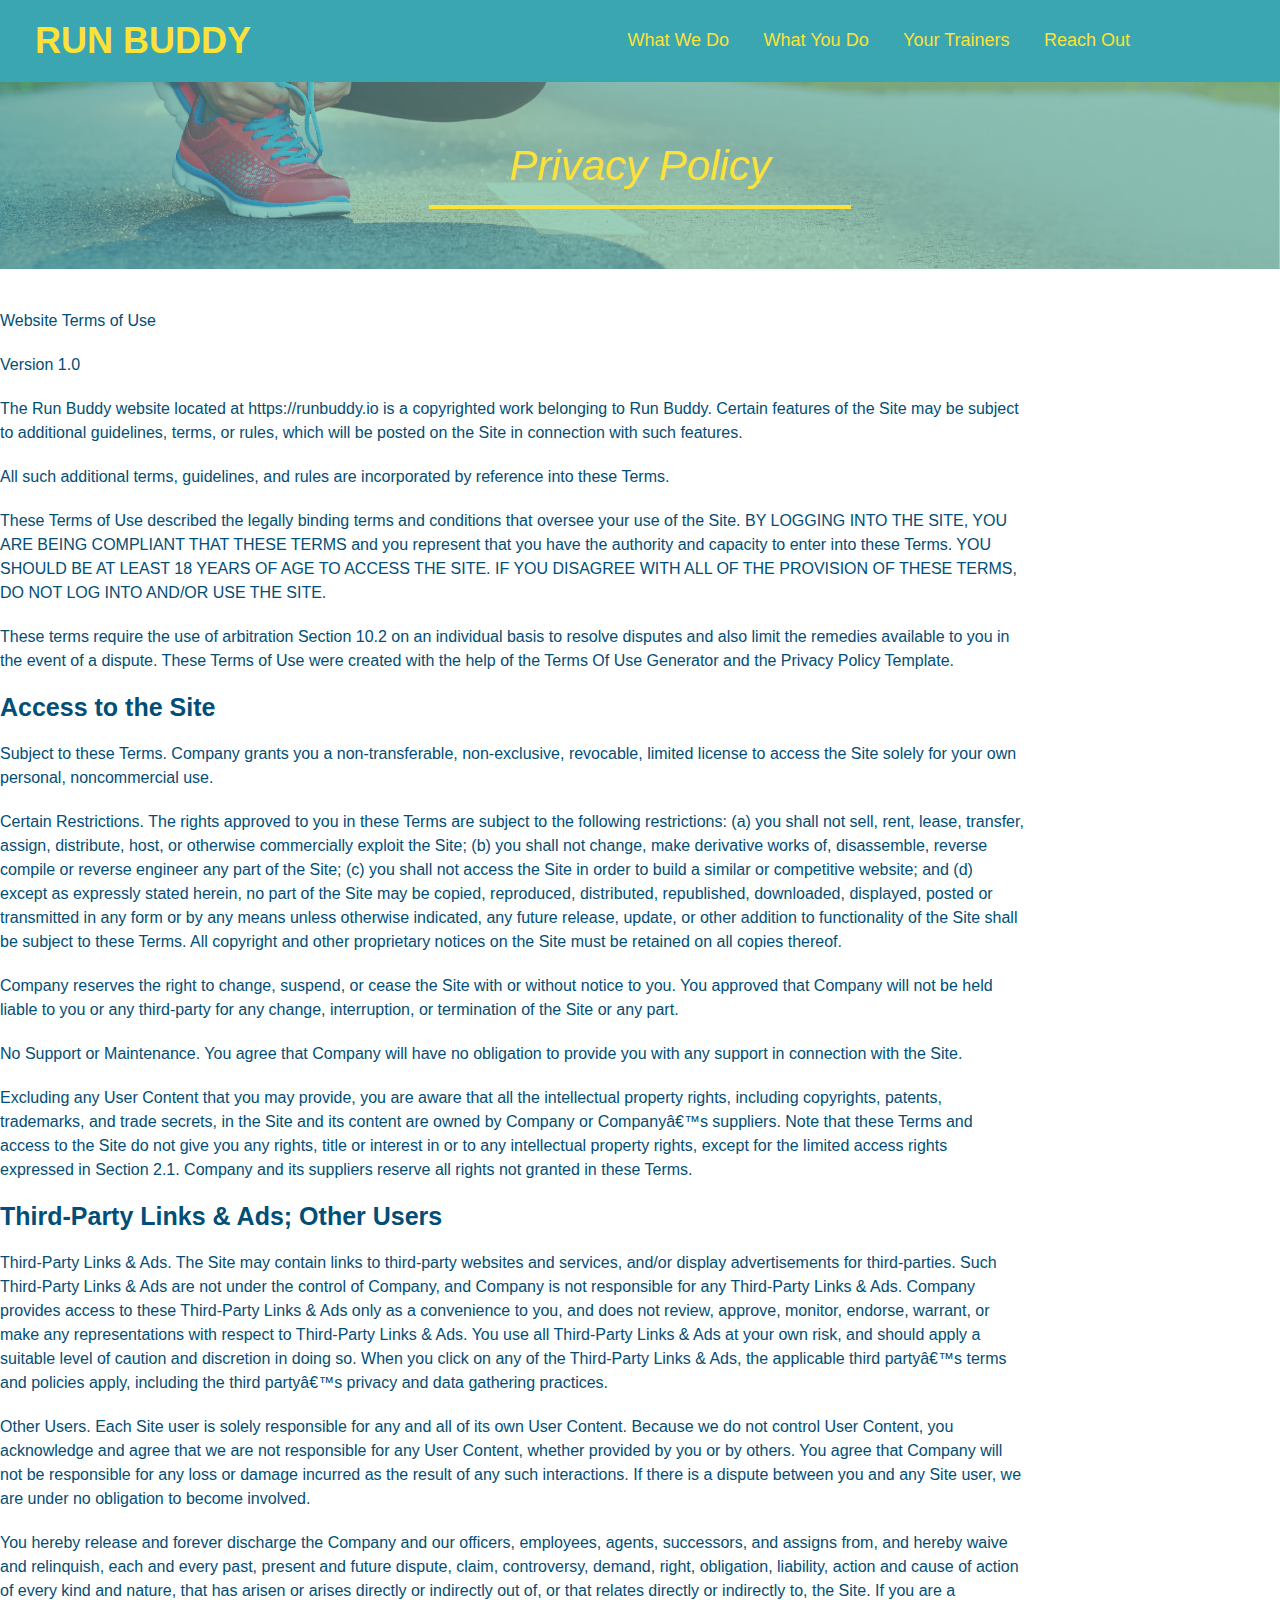
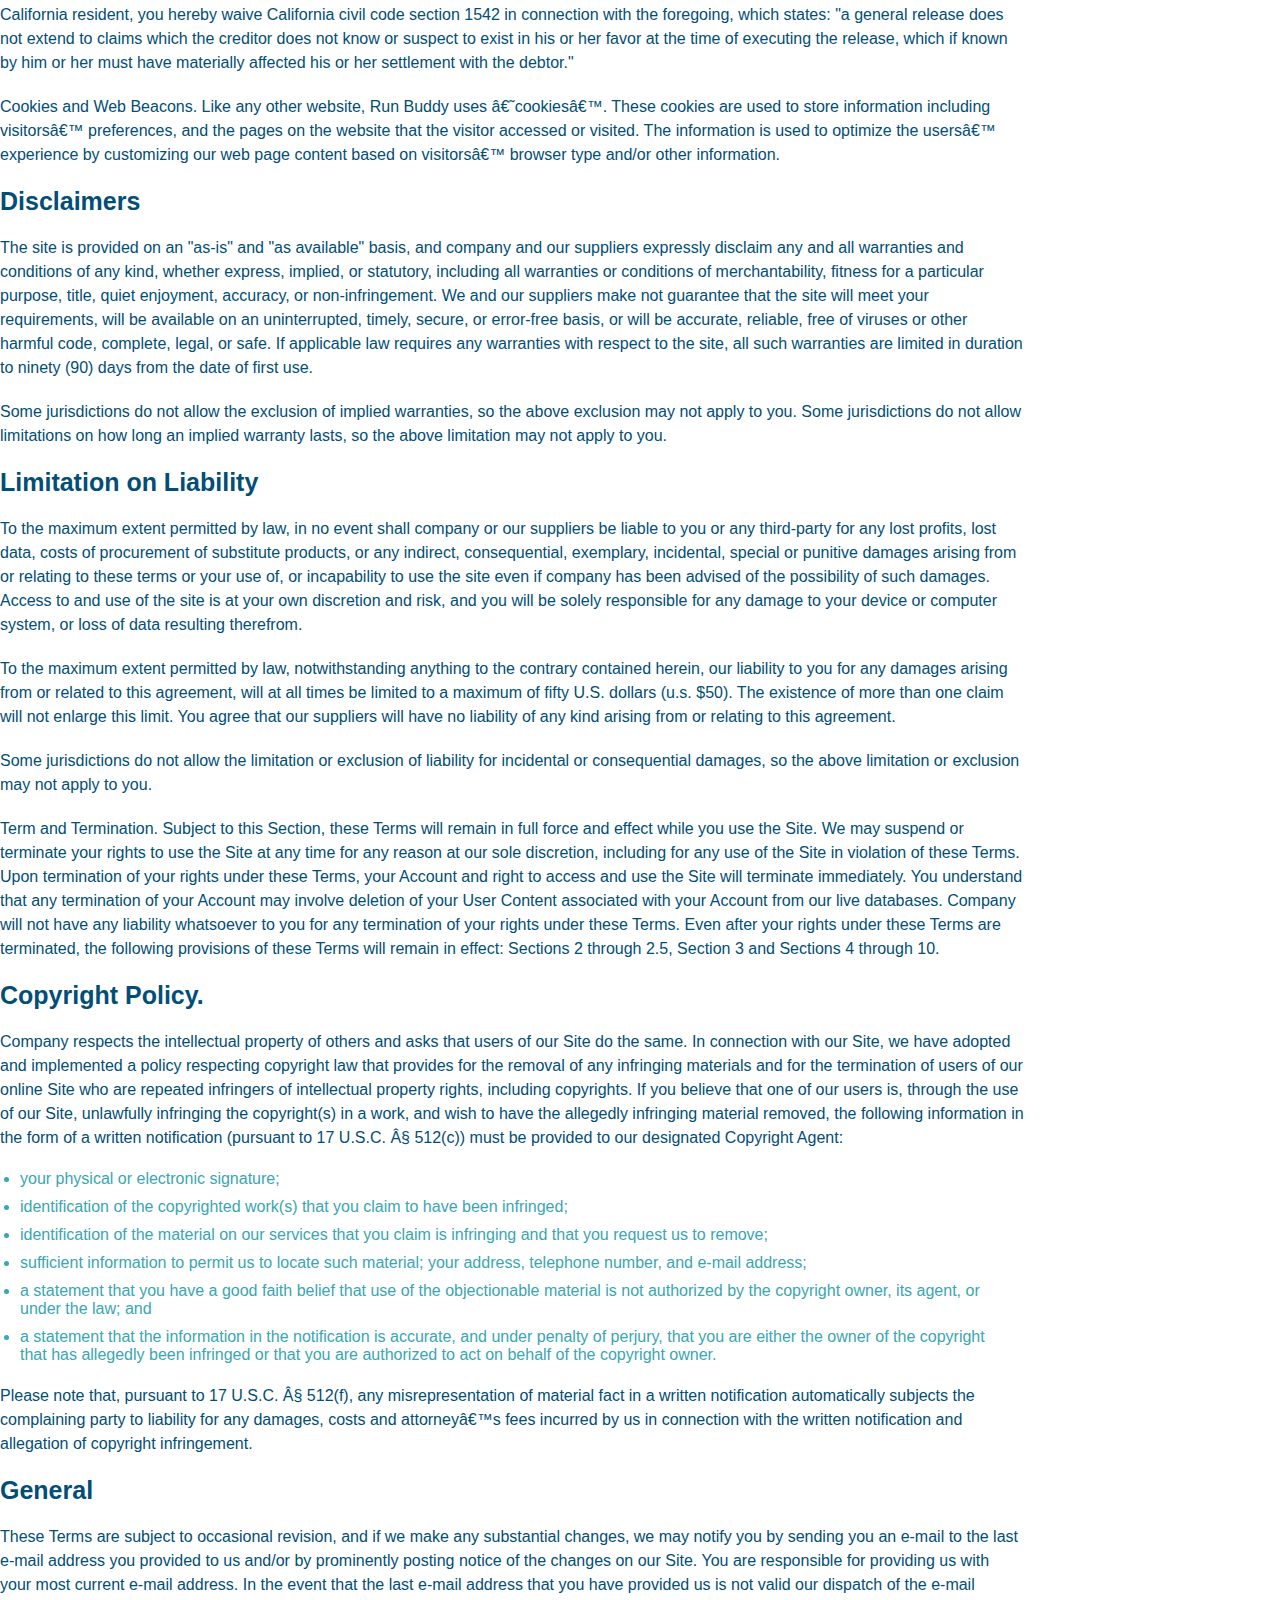
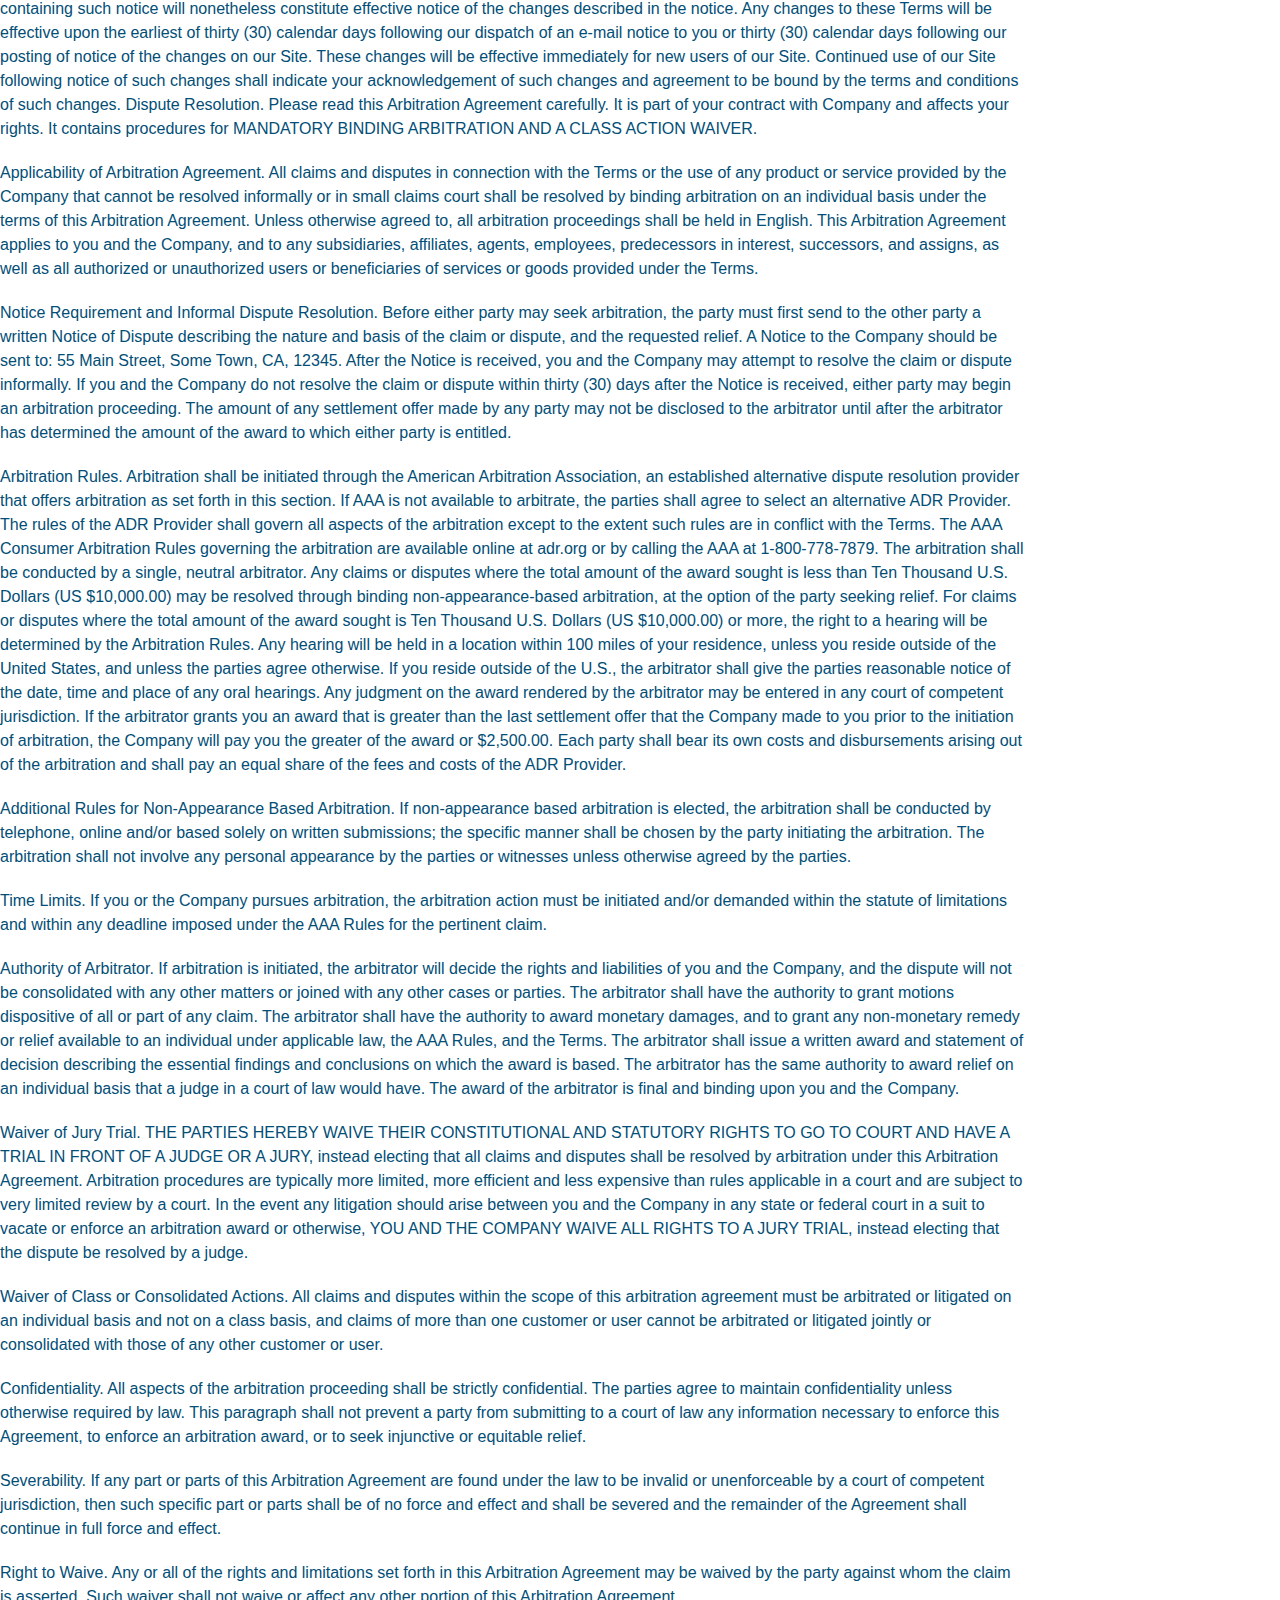
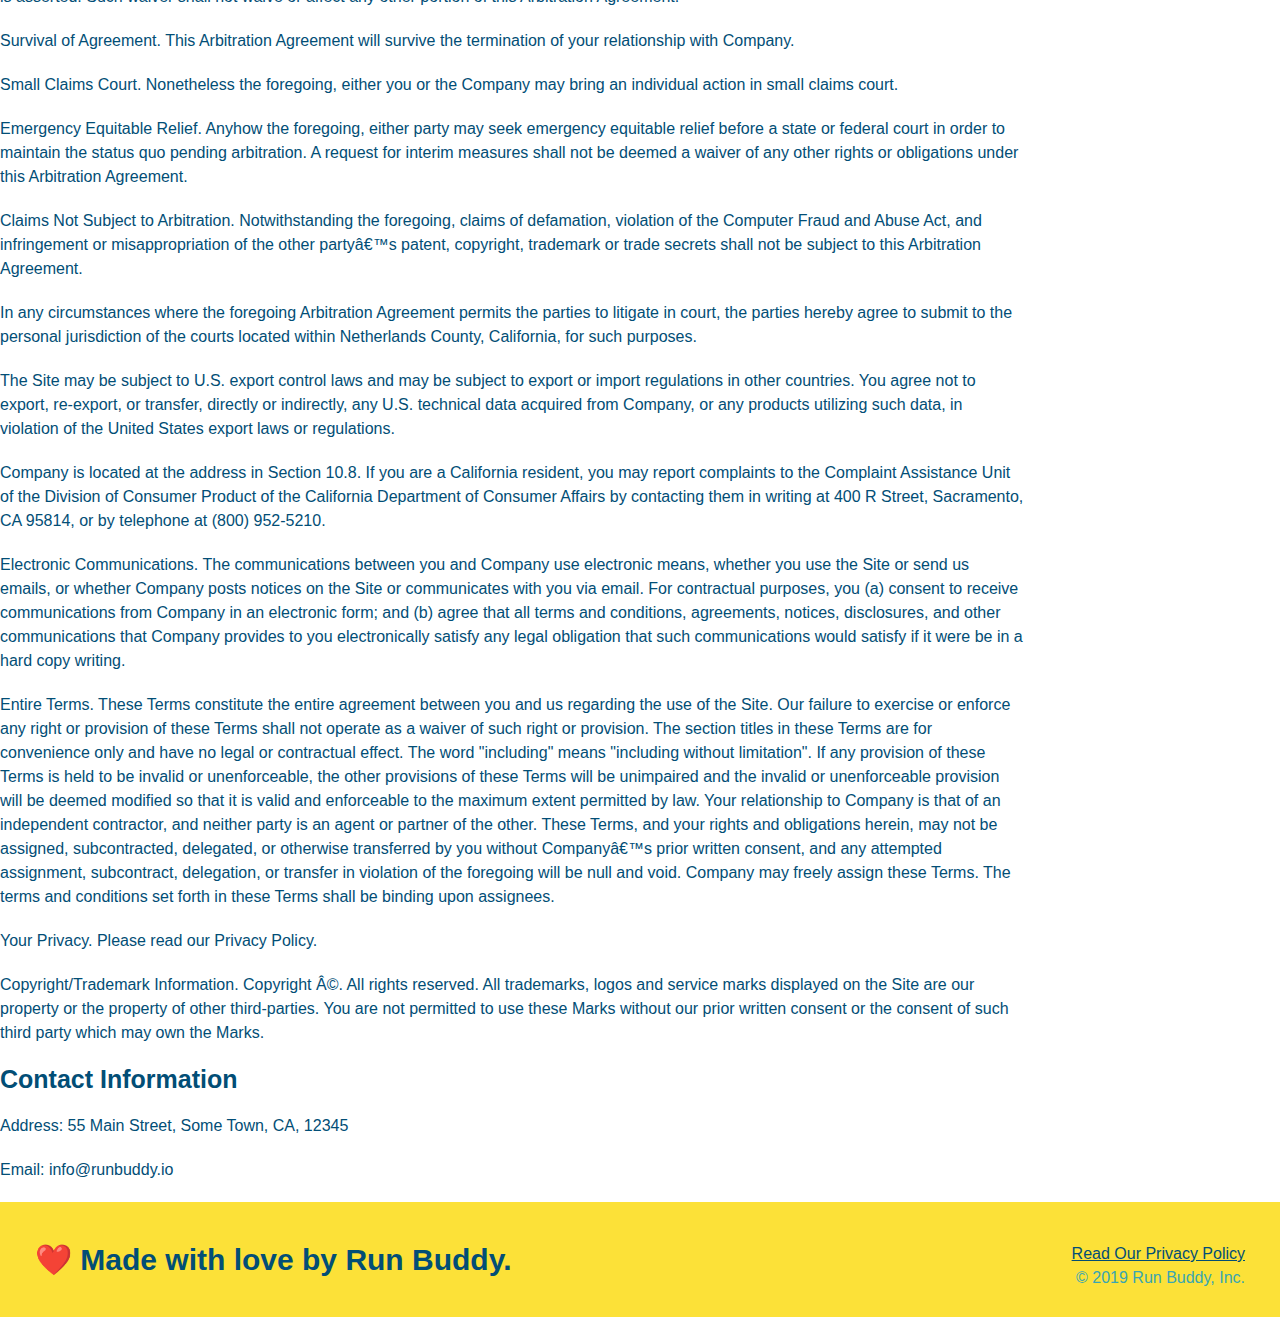
==== privacy-policy.html @ eb7be907 "privacy policy" ====
<!DOCTYPE html>
<html lang="en">
  <head>
    <meta charset="UTF-8" />
    <title>Privacy Policy - Run Buddy</title>
    <link rel="stylesheet" href="./assets/css/style.css" />
    <link rel="stylesheet" href="./assets/css/secondary-styles.css" />
  </head>
  <body>
  </body>
</html>

<header>
    <h1>
      <a href="/">RUN BUDDY</a>
    </h1>
  <nav>
    <!--Unordered List element-->
    <ul>
      <!--List item element-->
      <li>
        <!-- Anchor element-->
        <a href="./index.html#what-we-do">What We Do</a>
      </li>
      <li>
        <a href="./index.html#what-you-do">What You Do</a>
      </li>
      <li>
        <a href="./index.html#your-trainers">Your Trainers</a>
      </li>
      <li>
        <a href="./index.html#reach-out">Reach Out</a>
      </li>
    </ul>
  </nav>
</header>
<section class="hero">
    <h2 class="page-title">
        Privacy Policy
    </h2>
</section>
<article class="secondary-content">
    <p>
        Website Terms of Use
      </p>

      <p>
        Version 1.0
      </p>

      <p>
        The Run Buddy website located at https://runbuddy.io is a copyrighted work belonging to Run Buddy. Certain
        features of the Site may be subject to additional guidelines, terms, or rules, which will be posted on the Site
        in connection with such features.
      </p>

      <p>
        All such additional terms, guidelines, and rules are incorporated by reference into these Terms.
      </p>

      <p>
        These Terms of Use described the legally binding terms and conditions that oversee your use of the Site. BY
        LOGGING INTO THE SITE, YOU ARE BEING COMPLIANT THAT THESE TERMS and you represent that you have the authority
        and capacity to enter into these Terms. YOU SHOULD BE AT LEAST 18 YEARS OF AGE TO ACCESS THE SITE. IF YOU
        DISAGREE WITH ALL OF THE PROVISION OF THESE TERMS, DO NOT LOG INTO AND/OR USE THE SITE.
      </p>

      <p>
        These terms require the use of arbitration Section 10.2 on an individual basis to resolve disputes and also
        limit the remedies available to you in the event of a dispute. These Terms of Use were created with the help of
        the Terms Of Use Generator and the Privacy Policy Template.
      </p>

      <h3>
        Access to the Site
      </h3>

      <p>
        Subject to these Terms. Company grants you a non-transferable, non-exclusive, revocable, limited license to
        access the Site solely for your own personal, noncommercial use.
      </p>

      <p>
        Certain Restrictions. The rights approved to you in these Terms are subject to the following restrictions: (a)
        you shall not sell, rent, lease, transfer, assign, distribute, host, or otherwise commercially exploit the Site;
        (b) you shall not change, make derivative works of, disassemble, reverse compile or reverse engineer any part of
        the Site; (c) you shall not access the Site in order to build a similar or competitive website; and (d) except
        as expressly stated herein, no part of the Site may be copied, reproduced, distributed, republished, downloaded,
        displayed, posted or transmitted in any form or by any means unless otherwise indicated, any future release,
        update, or other addition to functionality of the Site shall be subject to these Terms. All copyright and other
        proprietary notices on the Site must be retained on all copies thereof.
      </p>

      <p>
        Company reserves the right to change, suspend, or cease the Site with or without notice to you. You approved
        that Company will not be held liable to you or any third-party for any change, interruption, or termination of
        the Site or any part.
      </p>

      <p>
        No Support or Maintenance. You agree that Company will have no obligation to provide you with any support in
        connection with the Site.
      </p>

      <p>
        Excluding any User Content that you may provide, you are aware that all the intellectual property rights,
        including copyrights, patents, trademarks, and trade secrets, in the Site and its content are owned by Company
        or Companyâ€™s suppliers. Note that these Terms and access to the Site do not give you any rights, title or
        interest in or to any intellectual property rights, except for the limited access rights expressed in Section
        2.1. Company and its suppliers reserve all rights not granted in these Terms.
      </p>

      <h3>
        Third-Party Links & Ads; Other Users
      </h3>

      <p>
        Third-Party Links & Ads. The Site may contain links to third-party websites and services, and/or display
        advertisements for third-parties. Such Third-Party Links & Ads are not under the control of Company, and Company
        is not responsible for any Third-Party Links & Ads. Company provides access to these Third-Party Links & Ads
        only as a convenience to you, and does not review, approve, monitor, endorse, warrant, or make any
        representations with respect to Third-Party Links & Ads. You use all Third-Party Links & Ads at your own risk,
        and should apply a suitable level of caution and discretion in doing so. When you click on any of the
        Third-Party Links & Ads, the applicable third partyâ€™s terms and policies apply, including the third partyâ€™s
        privacy and data gathering practices.
      </p>

      <p>
        Other Users. Each Site user is solely responsible for any and all of its own User Content. Because we do not
        control User Content, you acknowledge and agree that we are not responsible for any User Content, whether
        provided by you or by others. You agree that Company will not be responsible for any loss or damage incurred as
        the result of any such interactions. If there is a dispute between you and any Site user, we are under no
        obligation to become involved.
      </p>

      <p>
        You hereby release and forever discharge the Company and our officers, employees, agents, successors, and
        assigns from, and hereby waive and relinquish, each and every past, present and future dispute, claim,
        controversy, demand, right, obligation, liability, action and cause of action of every kind and nature, that has
        arisen or arises directly or indirectly out of, or that relates directly or indirectly to, the Site. If you are
        a California resident, you hereby waive California civil code section 1542 in connection with the foregoing,
        which states: "a general release does not extend to claims which the creditor does not know or suspect to exist
        in his or her favor at the time of executing the release, which if known by him or her must have materially
        affected his or her settlement with the debtor."
      </p>

      <p>
        Cookies and Web Beacons. Like any other website, Run Buddy uses â€˜cookiesâ€™. These cookies are used to store
        information including visitorsâ€™ preferences, and the pages on the website that the visitor accessed or visited.
        The information is used to optimize the usersâ€™ experience by customizing our web page content based on visitorsâ€™
        browser type and/or other information.
      </p>

      <h3>
        Disclaimers
      </h3>

      <p>
        The site is provided on an "as-is" and "as available" basis, and company and our suppliers expressly disclaim
        any and all warranties and conditions of any kind, whether express, implied, or statutory, including all
        warranties or conditions of merchantability, fitness for a particular purpose, title, quiet enjoyment, accuracy,
        or non-infringement. We and our suppliers make not guarantee that the site will meet your requirements, will be
        available on an uninterrupted, timely, secure, or error-free basis, or will be accurate, reliable, free of
        viruses or other harmful code, complete, legal, or safe. If applicable law requires any warranties with respect
        to the site, all such warranties are limited in duration to ninety (90) days from the date of first use.
      </p>

      <p>
        Some jurisdictions do not allow the exclusion of implied warranties, so the above exclusion may not apply to
        you. Some jurisdictions do not allow limitations on how long an implied warranty lasts, so the above limitation
        may not apply to you.
      </p>

      <h3>
        Limitation on Liability
      </h3>

      <p>
        To the maximum extent permitted by law, in no event shall company or our suppliers be liable to you or any
        third-party for any lost profits, lost data, costs of procurement of substitute products, or any indirect,
        consequential, exemplary, incidental, special or punitive damages arising from or relating to these terms or
        your use of, or incapability to use the site even if company has been advised of the possibility of such
        damages. Access to and use of the site is at your own discretion and risk, and you will be solely responsible
        for any damage to your device or computer system, or loss of data resulting therefrom.
      </p>

      <p>
        To the maximum extent permitted by law, notwithstanding anything to the contrary contained herein, our liability
        to you for any damages arising from or related to this agreement, will at all times be limited to a maximum of
        fifty U.S. dollars (u.s. $50). The existence of more than one claim will not enlarge this limit. You agree that
        our suppliers will have no liability of any kind arising from or relating to this agreement.
      </p>

      <p>
        Some jurisdictions do not allow the limitation or exclusion of liability for incidental or consequential
        damages, so the above limitation or exclusion may not apply to you.
      </p>

      <p>
        Term and Termination. Subject to this Section, these Terms will remain in full force and effect while you use
        the Site. We may suspend or terminate your rights to use the Site at any time for any reason at our sole
        discretion, including for any use of the Site in violation of these Terms. Upon termination of your rights under
        these Terms, your Account and right to access and use the Site will terminate immediately. You understand that
        any termination of your Account may involve deletion of your User Content associated with your Account from our
        live databases. Company will not have any liability whatsoever to you for any termination of your rights under
        these Terms. Even after your rights under these Terms are terminated, the following provisions of these Terms
        will remain in effect: Sections 2 through 2.5, Section 3 and Sections 4 through 10.
      </p>

      <h3>
        Copyright Policy.
      </h3>

      <p>
        Company respects the intellectual property of others and asks that users of our Site do the same. In connection
        with our Site, we have adopted and implemented a policy respecting copyright law that provides for the removal
        of any infringing materials and for the termination of users of our online Site who are repeated infringers of
        intellectual property rights, including copyrights. If you believe that one of our users is, through the use of
        our Site, unlawfully infringing the copyright(s) in a work, and wish to have the allegedly infringing material
        removed, the following information in the form of a written notification (pursuant to 17 U.S.C. Â§ 512(c)) must
        be provided to our designated Copyright Agent:
      </p>

      <ul>
        <li>
          your physical or electronic signature;
        </li>
        <li>
          identification of the copyrighted work(s) that you claim to have been infringed;
        </li>
        <li>
          identification of the material on our services that you claim is infringing and that you request us to remove;
        </li>
        <li>
          sufficient information to permit us to locate such material; your address, telephone number, and e-mail
          address;
        </li>
        <li>
          a statement that you have a good faith belief that use of the objectionable material is not authorized by the
          copyright owner, its agent, or under the law; and
        </li>
        <li>
          a statement that the information in the notification is accurate, and under penalty of perjury, that you are
          either the owner of the copyright that has allegedly been infringed or that you are authorized to act on
          behalf of the copyright owner.
        </li>
      </ul>

      <p>
        Please note that, pursuant to 17 U.S.C. Â§ 512(f), any misrepresentation of material fact in a written
        notification automatically subjects the complaining party to liability for any damages, costs and attorneyâ€™s
        fees incurred by us in connection with the written notification and allegation of copyright infringement.
      </p>

      <h3>
        General
      </h3>

      <p>
        These Terms are subject to occasional revision, and if we make any substantial changes, we may notify you by
        sending you an e-mail to the last e-mail address you provided to us and/or by prominently posting notice of the
        changes on our Site. You are responsible for providing us with your most current e-mail address. In the event
        that the last e-mail address that you have provided us is not valid our dispatch of the e-mail containing such
        notice will nonetheless constitute effective notice of the changes described in the notice. Any changes to these
        Terms will be effective upon the earliest of thirty (30) calendar days following our dispatch of an e-mail
        notice to you or thirty (30) calendar days following our posting of notice of the changes on our Site. These
        changes will be effective immediately for new users of our Site. Continued use of our Site following notice of
        such changes shall indicate your acknowledgement of such changes and agreement to be bound by the terms and
        conditions of such changes. Dispute Resolution. Please read this Arbitration Agreement carefully. It is part of
        your contract with Company and affects your rights. It contains procedures for MANDATORY BINDING ARBITRATION AND
        A CLASS ACTION WAIVER.
      </p>

      <p>
        Applicability of Arbitration Agreement. All claims and disputes in connection with the Terms or the use of any
        product or service provided by the Company that cannot be resolved informally or in small claims court shall be
        resolved by binding arbitration on an individual basis under the terms of this Arbitration Agreement. Unless
        otherwise agreed to, all arbitration proceedings shall be held in English. This Arbitration Agreement applies to
        you and the Company, and to any subsidiaries, affiliates, agents, employees, predecessors in interest,
        successors, and assigns, as well as all authorized or unauthorized users or beneficiaries of services or goods
        provided under the Terms.
      </p>

      <p>
        Notice Requirement and Informal Dispute Resolution. Before either party may seek arbitration, the party must
        first send to the other party a written Notice of Dispute describing the nature and basis of the claim or
        dispute, and the requested relief. A Notice to the Company should be sent to: 55 Main Street, Some Town, CA,
        12345. After the Notice is received, you and the Company may attempt to resolve the claim or dispute informally.
        If you and the Company do not resolve the claim or dispute within thirty (30) days after the Notice is received,
        either party may begin an arbitration proceeding. The amount of any settlement offer made by any party may not
        be disclosed to the arbitrator until after the arbitrator has determined the amount of the award to which either
        party is entitled.
      </p>

      <p>
        Arbitration Rules. Arbitration shall be initiated through the American Arbitration Association, an established
        alternative dispute resolution provider that offers arbitration as set forth in this section. If AAA is not
        available to arbitrate, the parties shall agree to select an alternative ADR Provider. The rules of the ADR
        Provider shall govern all aspects of the arbitration except to the extent such rules are in conflict with the
        Terms. The AAA Consumer Arbitration Rules governing the arbitration are available online at adr.org or by
        calling the AAA at 1-800-778-7879. The arbitration shall be conducted by a single, neutral arbitrator. Any
        claims or disputes where the total amount of the award sought is less than Ten Thousand U.S. Dollars (US
        $10,000.00) may be resolved through binding non-appearance-based arbitration, at the option of the party seeking
        relief. For claims or disputes where the total amount of the award sought is Ten Thousand U.S. Dollars (US
        $10,000.00) or more, the right to a hearing will be determined by the Arbitration Rules. Any hearing will be
        held in a location within 100 miles of your residence, unless you reside outside of the United States, and
        unless the parties agree otherwise. If you reside outside of the U.S., the arbitrator shall give the parties
        reasonable notice of the date, time and place of any oral hearings. Any judgment on the award rendered by the
        arbitrator may be entered in any court of competent jurisdiction. If the arbitrator grants you an award that is
        greater than the last settlement offer that the Company made to you prior to the initiation of arbitration, the
        Company will pay you the greater of the award or $2,500.00. Each party shall bear its own costs and
        disbursements arising out of the arbitration and shall pay an equal share of the fees and costs of the ADR
        Provider.
      </p>

      <p>
        Additional Rules for Non-Appearance Based Arbitration. If non-appearance based arbitration is elected, the
        arbitration shall be conducted by telephone, online and/or based solely on written submissions; the specific
        manner shall be chosen by the party initiating the arbitration. The arbitration shall not involve any personal
        appearance by the parties or witnesses unless otherwise agreed by the parties.
      </p>

      <p>
        Time Limits. If you or the Company pursues arbitration, the arbitration action must be initiated and/or demanded
        within the statute of limitations and within any deadline imposed under the AAA Rules for the pertinent claim.
      </p>

      <p>
        Authority of Arbitrator. If arbitration is initiated, the arbitrator will decide the rights and liabilities of
        you and the Company, and the dispute will not be consolidated with any other matters or joined with any other
        cases or parties. The arbitrator shall have the authority to grant motions dispositive of all or part of any
        claim. The arbitrator shall have the authority to award monetary damages, and to grant any non-monetary remedy
        or relief available to an individual under applicable law, the AAA Rules, and the Terms. The arbitrator shall
        issue a written award and statement of decision describing the essential findings and conclusions on which the
        award is based. The arbitrator has the same authority to award relief on an individual basis that a judge in a
        court of law would have. The award of the arbitrator is final and binding upon you and the Company.
      </p>

      <p>
        Waiver of Jury Trial. THE PARTIES HEREBY WAIVE THEIR CONSTITUTIONAL AND STATUTORY RIGHTS TO GO TO COURT AND HAVE
        A TRIAL IN FRONT OF A JUDGE OR A JURY, instead electing that all claims and disputes shall be resolved by
        arbitration under this Arbitration Agreement. Arbitration procedures are typically more limited, more efficient
        and less expensive than rules applicable in a court and are subject to very limited review by a court. In the
        event any litigation should arise between you and the Company in any state or federal court in a suit to vacate
        or enforce an arbitration award or otherwise, YOU AND THE COMPANY WAIVE ALL RIGHTS TO A JURY TRIAL, instead
        electing that the dispute be resolved by a judge.
      </p>

      <p>
        Waiver of Class or Consolidated Actions. All claims and disputes within the scope of this arbitration agreement
        must be arbitrated or litigated on an individual basis and not on a class basis, and claims of more than one
        customer or user cannot be arbitrated or litigated jointly or consolidated with those of any other customer or
        user.
      </p>

      <p>
        Confidentiality. All aspects of the arbitration proceeding shall be strictly confidential. The parties agree to
        maintain confidentiality unless otherwise required by law. This paragraph shall not prevent a party from
        submitting to a court of law any information necessary to enforce this Agreement, to enforce an arbitration
        award, or to seek injunctive or equitable relief.
      </p>

      <p>
        Severability. If any part or parts of this Arbitration Agreement are found under the law to be invalid or
        unenforceable by a court of competent jurisdiction, then such specific part or parts shall be of no force and
        effect and shall be severed and the remainder of the Agreement shall continue in full force and effect.
      </p>

      <p>
        Right to Waive. Any or all of the rights and limitations set forth in this Arbitration Agreement may be waived
        by the party against whom the claim is asserted. Such waiver shall not waive or affect any other portion of this
        Arbitration Agreement.
      </p>

      <p>
        Survival of Agreement. This Arbitration Agreement will survive the termination of your relationship with
        Company.
      </p>

      <p>
        Small Claims Court. Nonetheless the foregoing, either you or the Company may bring an individual action in small
        claims court.
      </p>

      <p>
        Emergency Equitable Relief. Anyhow the foregoing, either party may seek emergency equitable relief before a
        state or federal court in order to maintain the status quo pending arbitration. A request for interim measures
        shall not be deemed a waiver of any other rights or obligations under this Arbitration Agreement.
      </p>

      <p>
        Claims Not Subject to Arbitration. Notwithstanding the foregoing, claims of defamation, violation of the
        Computer Fraud and Abuse Act, and infringement or misappropriation of the other partyâ€™s patent, copyright,
        trademark or trade secrets shall not be subject to this Arbitration Agreement.
      </p>

      <p>
        In any circumstances where the foregoing Arbitration Agreement permits the parties to litigate in court, the
        parties hereby agree to submit to the personal jurisdiction of the courts located within Netherlands County,
        California, for such purposes.
      </p>

      <p>
        The Site may be subject to U.S. export control laws and may be subject to export or import regulations in other
        countries. You agree not to export, re-export, or transfer, directly or indirectly, any U.S. technical data
        acquired from Company, or any products utilizing such data, in violation of the United States export laws or
        regulations.
      </p>

      <p>
        Company is located at the address in Section 10.8. If you are a California resident, you may report complaints
        to the Complaint Assistance Unit of the Division of Consumer Product of the California Department of Consumer
        Affairs by contacting them in writing at 400 R Street, Sacramento, CA 95814, or by telephone at (800) 952-5210.
      </p>

      <p>
        Electronic Communications. The communications between you and Company use electronic means, whether you use the
        Site or send us emails, or whether Company posts notices on the Site or communicates with you via email. For
        contractual purposes, you (a) consent to receive communications from Company in an electronic form; and (b)
        agree that all terms and conditions, agreements, notices, disclosures, and other communications that Company
        provides to you electronically satisfy any legal obligation that such communications would satisfy if it were be
        in a hard copy writing.
      </p>

      <p>
        Entire Terms. These Terms constitute the entire agreement between you and us regarding the use of the Site. Our
        failure to exercise or enforce any right or provision of these Terms shall not operate as a waiver of such right
        or provision. The section titles in these Terms are for convenience only and have no legal or contractual
        effect. The word "including" means "including without limitation". If any provision of these Terms is held to be
        invalid or unenforceable, the other provisions of these Terms will be unimpaired and the invalid or
        unenforceable provision will be deemed modified so that it is valid and enforceable to the maximum extent
        permitted by law. Your relationship to Company is that of an independent contractor, and neither party is an
        agent or partner of the other. These Terms, and your rights and obligations herein, may not be assigned,
        subcontracted, delegated, or otherwise transferred by you without Companyâ€™s prior written consent, and any
        attempted assignment, subcontract, delegation, or transfer in violation of the foregoing will be null and void.
        Company may freely assign these Terms. The terms and conditions set forth in these Terms shall be binding upon
        assignees.
      </p>

      <p>
        Your Privacy. Please read our Privacy Policy.
      </p>

      <p>
        Copyright/Trademark Information. Copyright Â©. All rights reserved. All trademarks, logos and service marks
        displayed on the Site are our property or the property of other third-parties. You are not permitted to use
        these Marks without our prior written consent or the consent of such third party which may own the Marks.
      </p>

      <h3>
        Contact Information
      </h3>

      <p>
        Address: 55 Main Street, Some Town, CA, 12345
      </p>

      <p>
        Email: info@runbuddy.io
      </p>
</article>
<!-- footer -->
<footer>
    <h2>❤️ Made with love by Run Buddy.</h2>
    <div>
      <a href="#">Read Our Privacy Policy</a><br />
      &copy; 2019 Run Buddy, Inc.
    </div>
  </footer>
  </body>
---- assets/css/style.css ----
* {
    margin: 0;
    padding: 0;
    box-sizing: border-box;
  }

body {
    color: #39a6b2;
    font-family: Helvetica, Arial, sans-serif;
  }

header {
    padding:20px 35px;
    background-color: #39a6b2;
}

header h1{
    font-weight: bold;
    font-size: 36px;
    color: #fce138;
    margin: 0;
    display: inline;
}

header a{
    text-decoration: none;
    color: #fce138;
}

header nav{
    float: right;
    margin: 10px 100px;
}

header nav ul li{
    display: inline;
}

header nav ul li a{
    margin: 0 15px;
    font-weight: lighter;
    font-size: 18px;
}

footer {
    background: #fce138;
    width: 100%;
    padding: 40px 35px; 
}

footer h2 {
    display: inline;
    color: #024e76;
    font-size: 30px;
    margin: 0;
}

footer div {
    float: right;
    line-height: 1.5;
    text-align: right;
}

footer a {
    color: #024e76;
}

section {
    padding: 60px;
}

/* Hero Style Start */
.hero {
    background-image: url(../images/hero-bg.jpg);
    height: 600px;
    background-size: cover;
    background-position: center;
    position: relative;
}

.hero-form {
    border: solid 3px #024e76;
    background-color: #fce138;
    padding: 20px;
    width: 500px;
    color: #024e76;
    position: absolute;
    bottom: 120px;
    right: 140px;
}

.hero-form h3 {
    font-size: 24px;
    margin: 0;
}

.hero-form p {
    margin: 5px 0 15px 0;
}

.form-input {
    border: 1px solid #024e76;
    display: block;
    padding: 7px 15px;
    font-size: 16px;
    color: #024e76;
    width: 100%;
    margin-bottom: 15px;
}

.hero-form label {
    margin: 0 5px;
}

.hero-form button {
    color: #fce138;
    background-color: #024e76;
    border: none;
    padding: 10px 20px;
    font-size: 16px;
}

/* Hero styling ends */

.intro {
    text-align: center;
}

.intro p {
    margin: 0 auto;
    line-height: 1.7;
    color: #39a6b2;
    width: 80%;
    font-size: 20px;
}

/* STYLING WHAT YOU DO */

.steps {
    text-align: center;
    background: #fce138;
}

.section-title {
    font-size: 55px;
    color: #024e76;
    margin-bottom: 35px;
    padding: 0 100px 20px 100px;
    display: inline-block;
    border-bottom: 3px solid;
  }
  
  .primary-border {
    border-color: #fce138;
  }
  
  .secondary-border {
    border-color: #39a6b2;
  }

  .steps div {
    margin-bottom: 80px;
  }
  
  .steps img {
    width: 15%;
    margin: 10px 0;
  }
  
  .steps h3 {
    color: #024e76;
    font-size: 46px;
    margin-top: 10px;
  }
  
  .steps p {
    color: #39a6b2;
    font-size: 23px;
  }

  .steps span {
    font-size: 38px;
  }

  .trainers {
    text-align: center;
  }

  .trainer {
    width: 900px;
    margin: 0 auto 30px auto;
    background: #024e76;
    color: #fce138;
    overflow: auto;
  }

  .trainer img {
    width: 35%;
    float: left;
  }
  
  .trainer-bio {
    padding: 35px;
    float: left;
    width: 65%;
  }

  .text-left {
    text-align: left;
  }
  
  .text-right {
    text-align: right;
  }

  .trainer-bio h3 {
    font-size: 32px;
    margin-bottom: 8px;
  }
  
  .trainer-bio h4 {
    font-weight: lighter;
    font-size: 26px;
    margin-bottom: 25px;
  }
  
  .trainer-bio p {
    font-size: 17px;
    line-height: 1.3;
  }

  /* REACH OUT STYLES START */
.contact {
    text-align: center;
    background: #024e76;
  }

.contact h2 {
    color: #fce138;
  }

.contact-info iframe {
    width: 400px;
    height: 400px;
  }

.contact-info div {
    width: 410px;
    display: inline-block;
    vertical-align: top;
    text-align: left;
    margin: 30px 0 0 60px;
    color: white;
  }

  .contact-info h3 {
    color: #fce138;
    font-size: 32px;
  }
  
  .contact-info p, .contact-info address {
    margin: 20px 0;
    line-height: 1.5;
    font-size: 20px;
    font-style: normal;
  }
  
  .contact-info a {
    color: #fce138;
  }
  
  /* REACH OUT STYLES END */
---- assets/css/secondary-styles.css ----
.hero {
    background-position: bottom;
    height: auto;
    text-align: center;
    margin-bottom: 40px;
  }

.page-title {
    color: #fce138;
    display: inline-block;
    border-bottom: 4px solid currentColor;
    padding-top: 0;
    padding-right: 80px;
    padding-bottom: 15px;
    padding-left: 80px;
    font-weight: normal;
    font-size: 42px;
    font-style: italic;
}

.secondary-content {
    width: 80%;
    margin: 0;
    color: #024e76;
}

.secondary-content h3 {
    font-size: 25px;
    margin-top: 20px;
    margin-bottom: 20px;
    margin-left: 0;
    margin-right: 0;
}

.secondary-content p {
    font-size: 16px;
    line-height: 1.5;
    margin-top: 20px;
    margin-bottom: 20px;
    margin-left: 0;
    margin-right: 0;
}

.secondary-content ul {
    margin-top: 15px;
    margin-bottom: 15px;
    margin-right: 20px;
    margin-left: 20px;
}

.secondary-content li {
    color: #39a6b2;
    margin-top: 10px;
    margin-bottom: 10px;
    margin-right: 0;
    margin-left: 0;
}
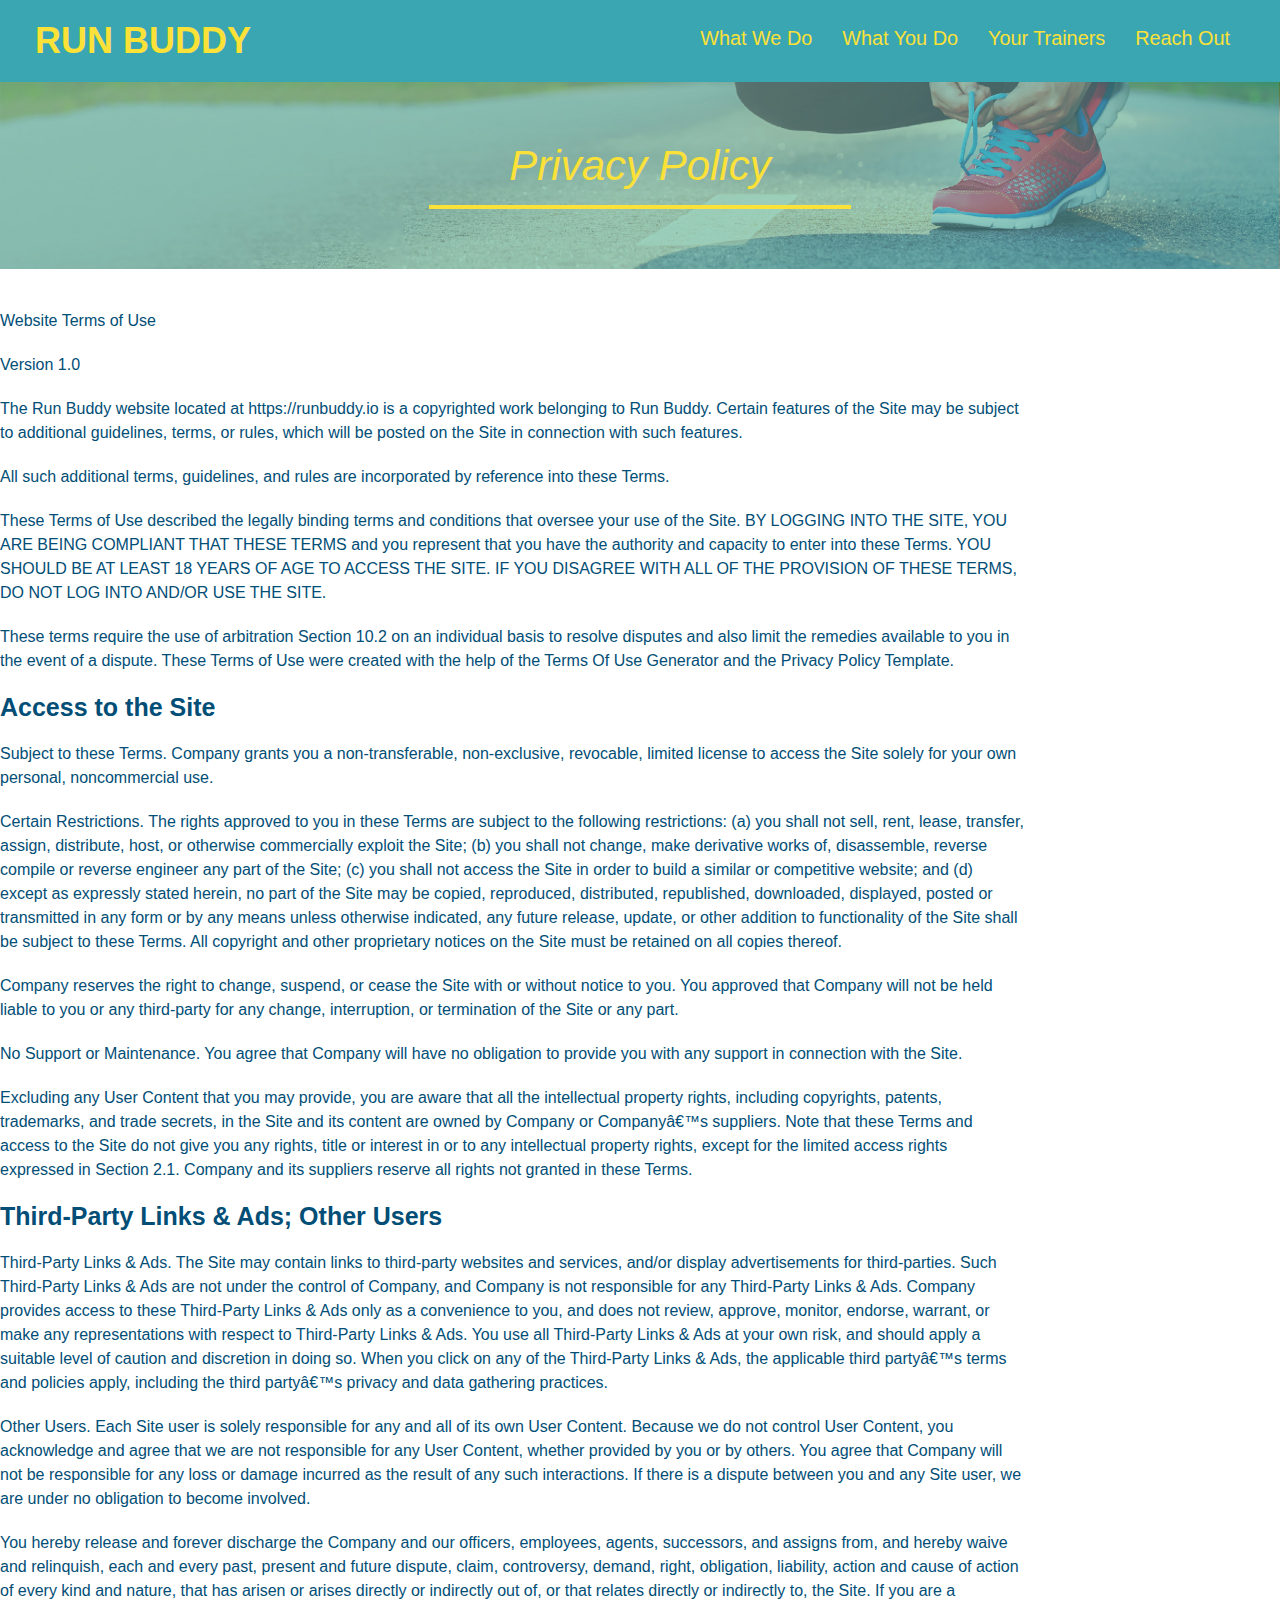
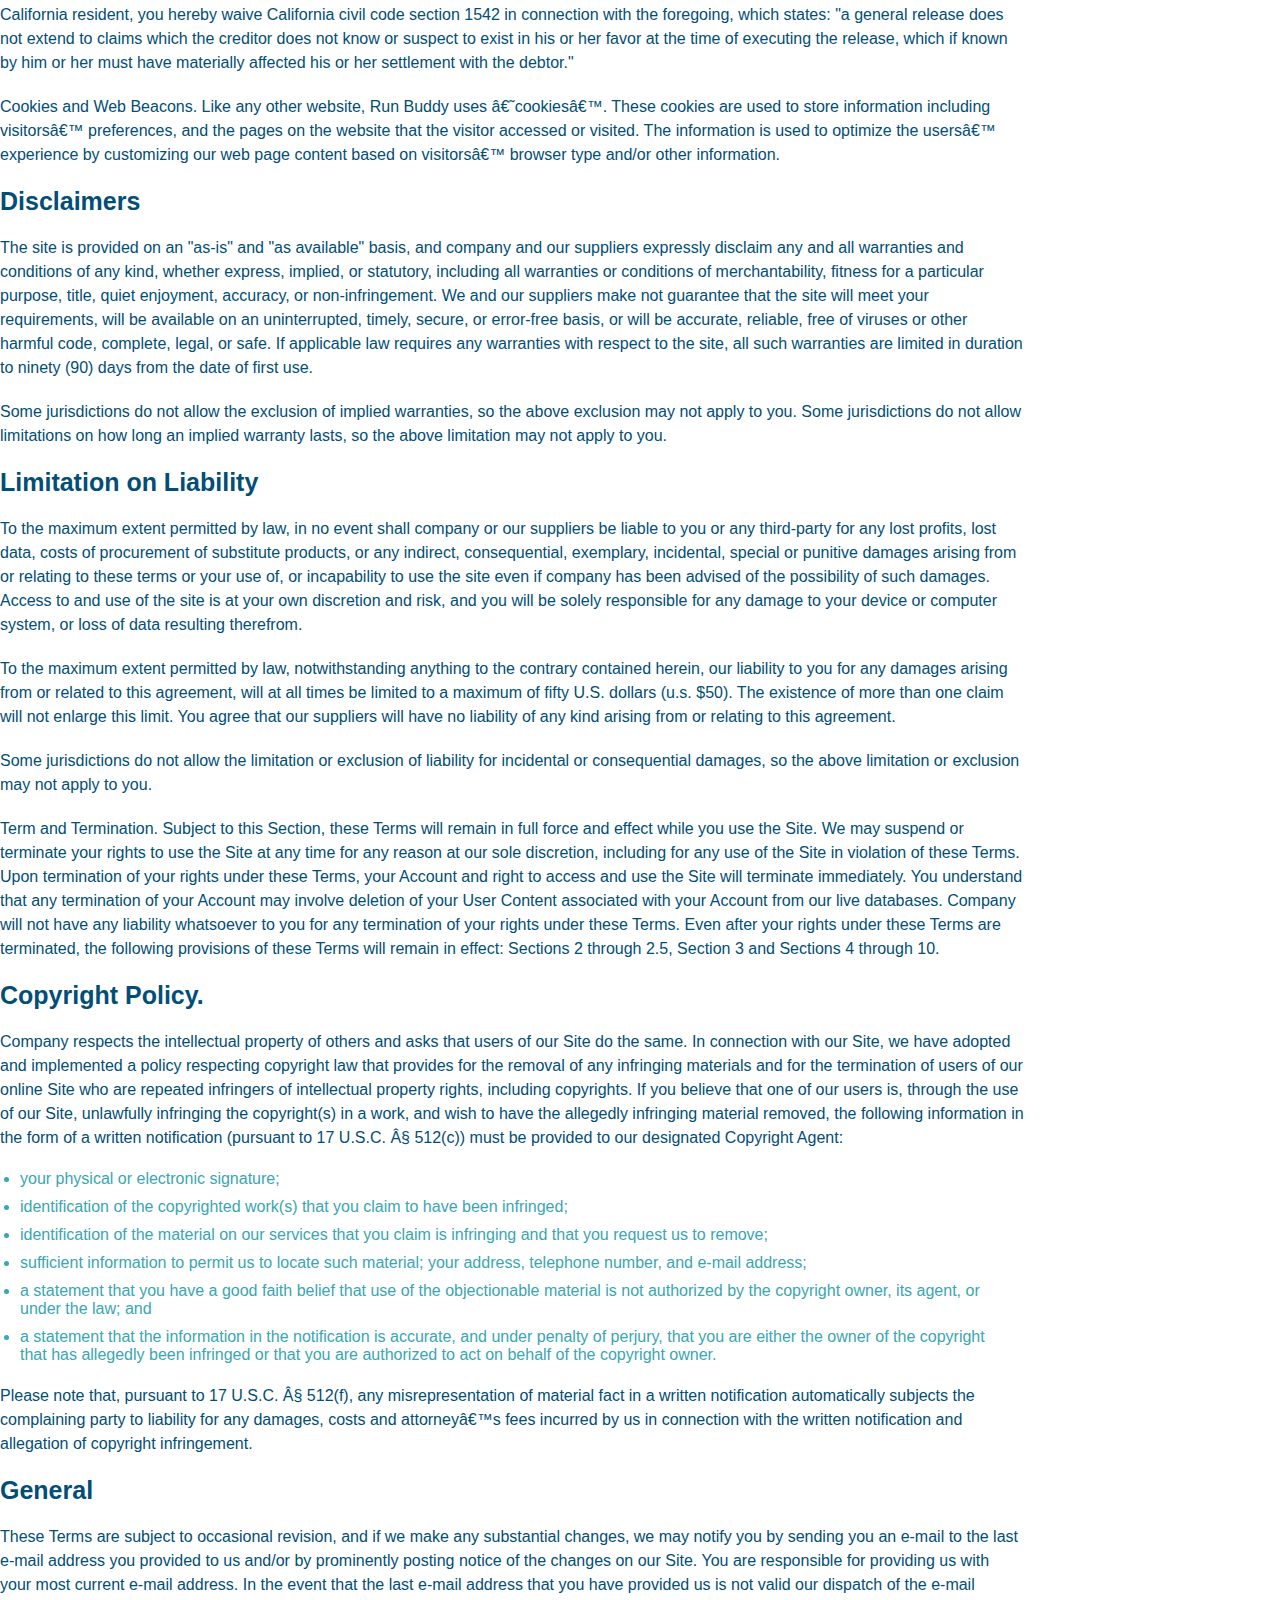
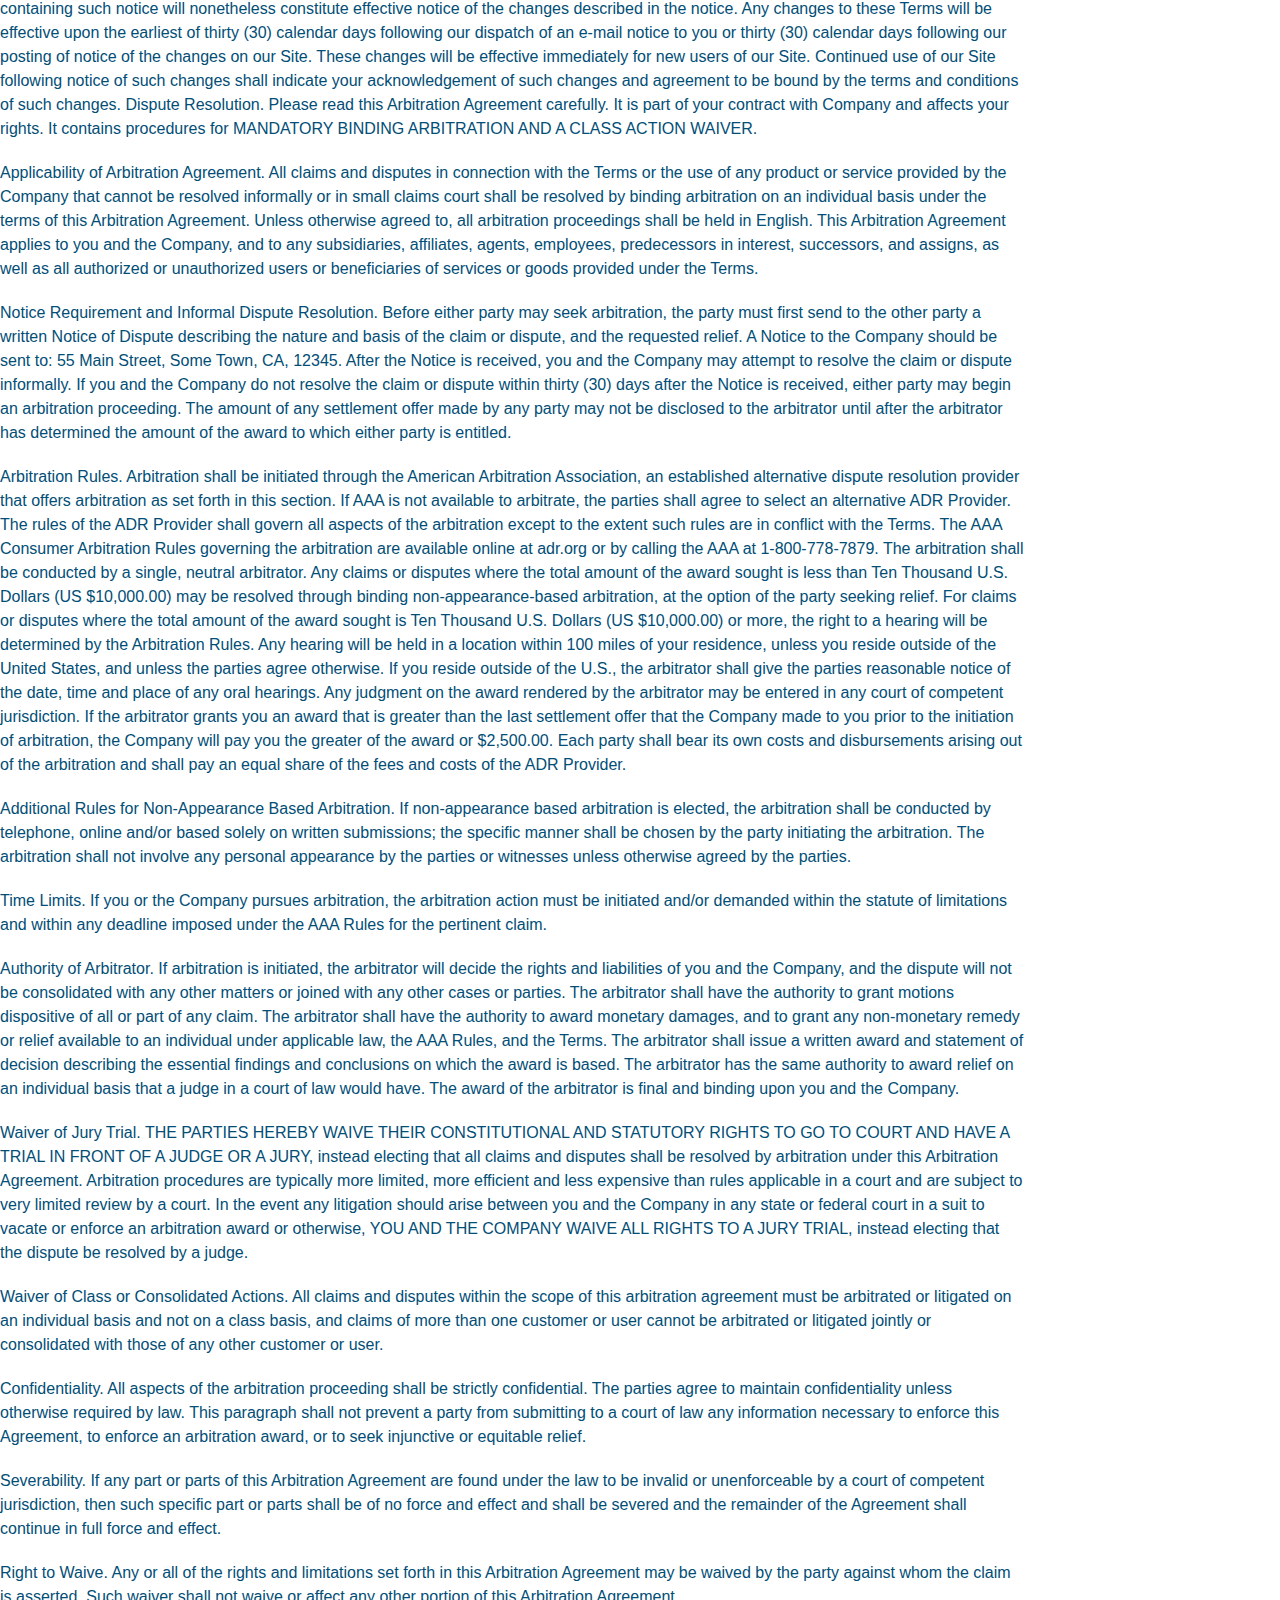
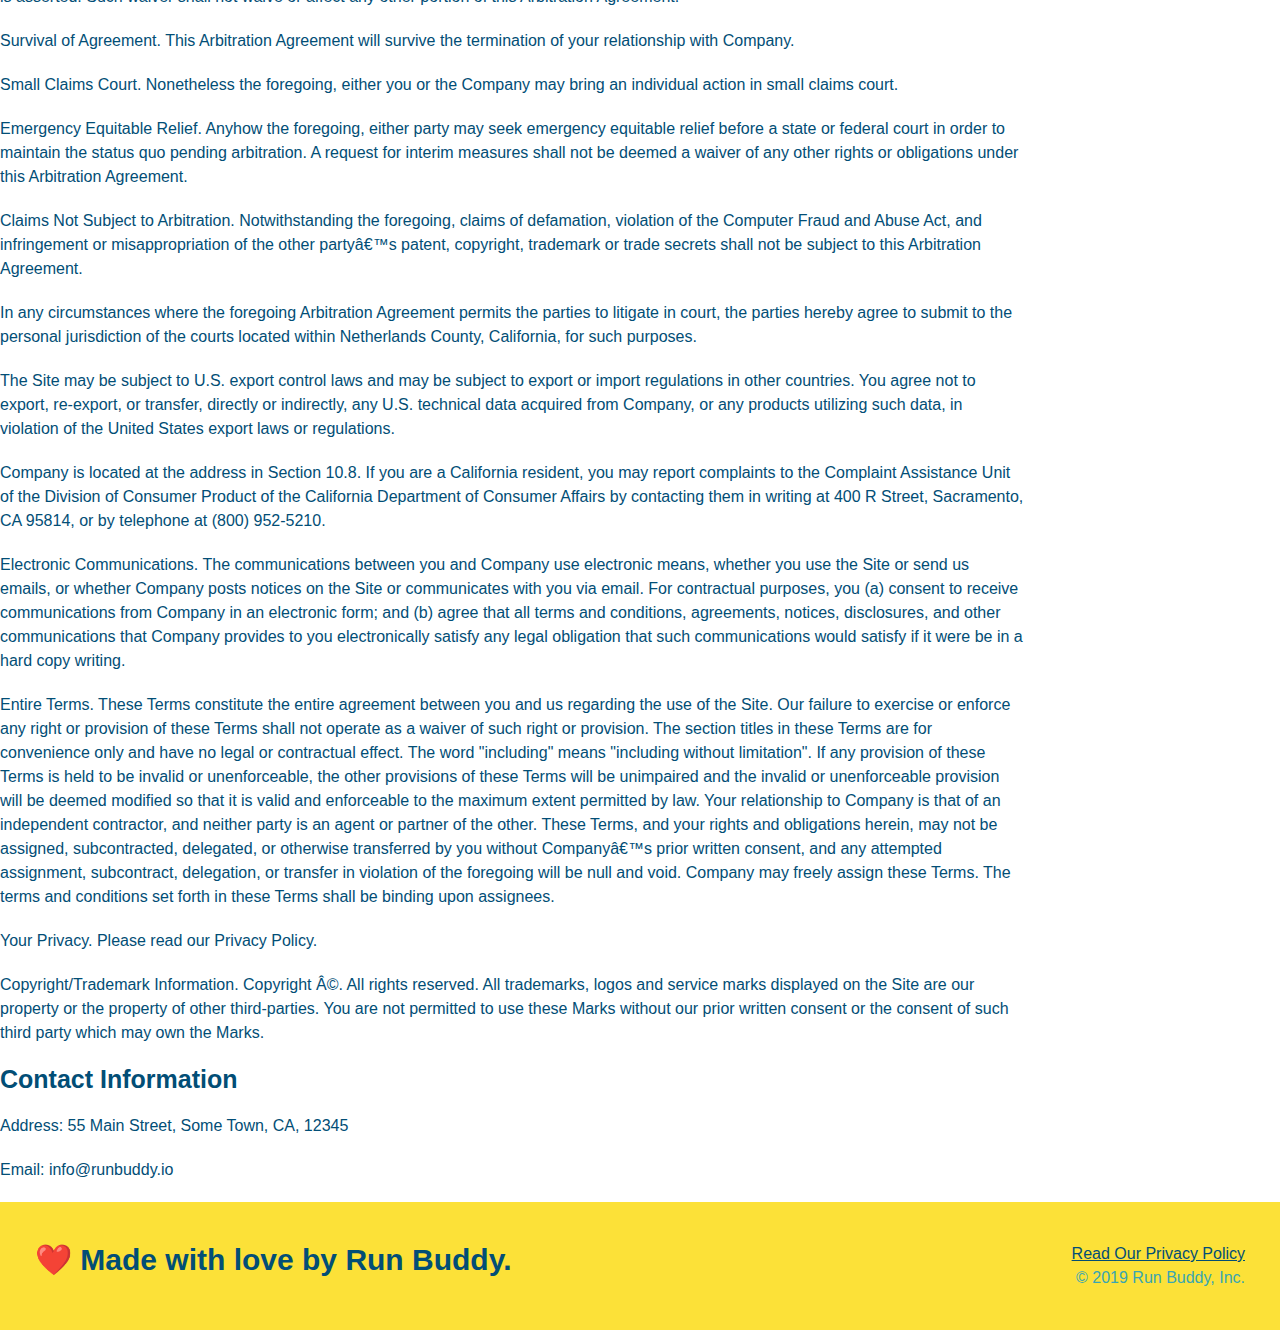
==== commit beacf361: "media query work" ====
--- a/privacy-policy.html
+++ b/privacy-policy.html
@@ -2,6 +2,7 @@
 <html lang="en">
   <head>
     <meta charset="UTF-8" />
+    <meta name="viewport" content="width=device-width, initial-scale=1.0" />
     <title>Privacy Policy - Run Buddy</title>
     <link rel="stylesheet" href="./assets/css/style.css" />
     <link rel="stylesheet" href="./assets/css/secondary-styles.css" />
--- a/assets/css/style.css
+++ b/assets/css/style.css
@@ -1,274 +1,382 @@
 * {
-    margin: 0;
-    padding: 0;
-    box-sizing: border-box;
-  }
+  box-sizing: border-box;
+  margin: 0;
+  padding: 0;
+}
 
 body {
-    color: #39a6b2;
-    font-family: Helvetica, Arial, sans-serif;
-  }
+  color: #39a6b2;
+  font-family: Helvetica, Arial, sans-serif;
+}
+
+
+/* HEADER / NAV BAR STYLES START */
 
 header {
-    padding:20px 35px;
-    background-color: #39a6b2;
-}
-
-header h1{
-    font-weight: bold;
-    font-size: 36px;
-    color: #fce138;
-    margin: 0;
-    display: inline;
-}
-
-header a{
-    text-decoration: none;
-    color: #fce138;
-}
-
-header nav{
-    float: right;
-    margin: 10px 100px;
-}
-
-header nav ul li{
-    display: inline;
-}
-
-header nav ul li a{
-    margin: 0 15px;
-    font-weight: lighter;
-    font-size: 18px;
-}
-
+  padding: 20px 35px;
+  background-color: #39a6b2;
+  display: flex;
+  justify-content: space-between;
+  flex-wrap: wrap;
+}
+
+header h1 {
+  font-weight: bold;
+  margin: 0;
+  font-size: 36px;
+  color: #fce138;
+}
+
+header a {
+  text-decoration: none;
+  color: #fce138;
+}
+
+header nav {
+  margin: 7px 0;
+}
+
+header nav ul {
+  display: flex;
+  flex-wrap: wrap;
+  justify-content: space-between;
+  align-items: center;
+  list-style: none;
+}
+
+header nav ul li a {
+  padding: 10px 15px;
+  font-weight: lighter;
+  font-size: 1.55vw;
+}
+
+/* HEADER / NAVBAR STYLES END */
+
+
+
+/* FOOTER STYLES START */
 footer {
-    background: #fce138;
-    width: 100%;
-    padding: 40px 35px; 
+  background: #fce138;
+  padding: 40px 35px;
+  display: flex;
+  justify-content: space-between;
+  flex-wrap: wrap;
+  width: 100%;
 }
 
 footer h2 {
-    display: inline;
-    color: #024e76;
-    font-size: 30px;
-    margin: 0;
+  color: #024e76;
+  font-size: 30px;
+  margin: 0;
 }
 
 footer div {
-    float: right;
-    line-height: 1.5;
-    text-align: right;
+  line-height: 1.5;
+  text-align: right;
 }
 
 footer a {
-    color: #024e76;
-}
-
+  color: #024e76;
+}
+/* END FOOTER STYLES */
+
+/* STYLE ALL SECTION TAGS */
 section {
-    padding: 60px;
-}
-
-/* Hero Style Start */
+  padding: 60px;
+}
+
+/* HERO STYLES START */
 .hero {
-    background-image: url(../images/hero-bg.jpg);
-    height: 600px;
-    background-size: cover;
-    background-position: center;
-    position: relative;
+  background-image: url('../images/hero-bg.jpg');
+  background-size: cover;
+  background-position: center;
+  display: flex;
+  justify-content: center;
+  flex-wrap: wrap;
+  align-items: flex-start;
+}
+
+.hero-cta {
+  width: 35%;
+  text-align: right;
+  margin: 3.5%;
+  color: #fff;
+  font-size: 18px;
+  line-height: 1.2;
+}
+
+.hero-cta h2 {
+  font-style: italic;
+  font-size: 55px;
+  color: #fce138;
 }
 
 .hero-form {
-    border: solid 3px #024e76;
-    background-color: #fce138;
-    padding: 20px;
-    width: 500px;
-    color: #024e76;
-    position: absolute;
-    bottom: 120px;
-    right: 140px;
+  border: 3px solid #024e76;
+  background-color: #fce138;
+  padding: 20px;
+  color: #024e76;
+  width: 40%;
+  margin: 3.5%;
 }
 
 .hero-form h3 {
-    font-size: 24px;
-    margin: 0;
-}
-
+  font-size: 24px;
+  margin: 0;
+}
 .hero-form p {
-    margin: 5px 0 15px 0;
+  margin: 5px 0 15px 0;
 }
 
 .form-input {
-    border: 1px solid #024e76;
-    display: block;
-    padding: 7px 15px;
-    font-size: 16px;
-    color: #024e76;
-    width: 100%;
-    margin-bottom: 15px;
+  border: 1px solid #024e76;
+  display: block;
+  padding: 7px 15px;
+  font-size: 16px;
+  color: #024e76;
+  width: 100%;
+  margin-bottom: 15px; 
 }
 
 .hero-form label {
-    margin: 0 5px;
+  margin: 0 5px;
 }
 
 .hero-form button {
-    color: #fce138;
-    background-color: #024e76;
-    border: none;
-    padding: 10px 20px;
-    font-size: 16px;
-}
-
-/* Hero styling ends */
-
-.intro {
-    text-align: center;
-}
+  color: #fce138;
+  background-color: #024e76;
+  border: none;
+  padding: 10px 20px;
+  font-size: 16px;
+} 
+/* HERO STYLES END */
+
+
+/* SECTION TITLE STYLES START */
+.section-title {
+  font-size: 48px;
+  border-bottom: 3px solid;
+  color: #024e76;
+  padding-bottom: 20px;
+  text-align: center;
+  margin: 0 auto 35px auto;
+  width: 50%;
+}
+
+.primary-border {
+  border-color: #fce138;
+}
+
+.secondary-border {
+  border-color: #39a6b2;
+}
+/* SECTION TITLE STYLES END */
+
+/* WHAT WE DO STYLES */
 
 .intro p {
-    margin: 0 auto;
-    line-height: 1.7;
-    color: #39a6b2;
-    width: 80%;
-    font-size: 20px;
-}
-
-/* STYLING WHAT YOU DO */
-
-.steps {
-    text-align: center;
-    background: #fce138;
-}
-
-.section-title {
-    font-size: 55px;
-    color: #024e76;
-    margin-bottom: 35px;
-    padding: 0 100px 20px 100px;
-    display: inline-block;
-    border-bottom: 3px solid;
-  }
+  line-height: 1.7;
+  color: #39a6b2;
+  width: 80%;
+  margin: 0 auto;
+  font-size: 20px;
+  text-align: center;
+}
+/* WHAT YOU DO STYLES END */
+
+
+/* WHAT YOU DO STYLES START */
+.steps { 
+  background: #fce138;
+}
+
+.step {
+  margin: 50px auto;
+  padding-bottom: 50px;
+  width: 80%;
+  border-bottom: 1px solid #39a6b2;
+  display: flex;
+  flex-wrap: wrap;
+  align-items: center;
+  justify-content: space-between;
+}
+
+.step h3 {
+  color: #024e76;
+  font-size: 46px;
+  flex: 1 30%;
+}
+
+.step-info {
+  flex: 2 70%;
+  display: flex;
+  flex-wrap: wrap;
+  align-items: center;
+}
+
+.step-img {
+  flex: 1 12%;
+  margin-right: 20px;
+}
+
+.step-img img {
+  max-width: 100%;
+}
+
+.step-text {
+  flex: 12;
+}
+
+.step-text p {
+  color: #39a6b2;
+  font-size: 18px;
+}
+
+.step-text h4 {
+  font-size: 26px;
+  line-height: 1.5;
+  color: #024e76;
+}
+
+/* WHAT YOU DO STYLES END */
+
+/* MEET THE TRAINERS START */
+.trainers {
+  width: 100%;
+  margin: 0 auto;
+  display: flex;
+  flex-wrap: wrap;
+  justify-content: space-around;
+}
+
+.trainer {
+  margin: 20px;
+  flex: 1;
+  background: #024e76;
+  color: #fce138;
+}
+
+.trainer img {
+  width: 100%;
+}
+
+.trainer-bio {
+  padding: 25px;
+  line-height: 1.3;
+}
+
+.trainer-bio h3 {
+  font-size: 28px;
+}
+
+.trainer-bio h4 {
+  font-weight: lighter;
+  font-size: 22px;
+  margin-bottom: 15px;
+}
+
+.trainer-bio p {
+  font-size: 17px;
+}
+/* TRAINER STYLES END */
+
+/* REACH OUT STYLES START */
+.contact {
+  background: #024e76;
+}
+
+.contact h2 {
+  color: #fce138;
+}
+
+.contact-info {
+  display: flex;
+  justify-content: space-between;
+  flex-wrap: wrap;
+}
+
+.contact-info > * {
+  flex: 1;
+  margin: 15px;
+}
+
+.contact-info iframe {
+  height: 400px;
+}
+
+.contact-info div {
+  color: white;
+}
+
+.contact-info h3 {
+  color: #fce138;
+  font-size: 32px;
+}
+
+.contact-info p, .contact-info address {
+  margin: 20px 0;
+  line-height: 1.5;
+  font-size: 16px;
+  font-style: normal;
+}
+
+.contact-form input, .contact-form textarea {
+  border: 1px solid #024e76;
+  display: block;
+  padding: 7px 15px;
+  font-size: 16px;
+  color: #024e76;
+  width: 100%;
+  margin-bottom: 15px;
+  margin-top: 5px;
+}
+
+.contact-form button {
+  width: 100%;
+  border: none;
+  background: #fce138;
+  color: #024e76;
+  text-align: center;
+  padding: 15px 0;
+  font-size: 16px;
+}
+
+.contact-info a {
+  color: #fce138;
+}
+
+
+/* REACH OUT STYLES END */
+
+/* UTILITIES */
+.text-left {
+  text-align: left;
+}
+
+.text-right {
+  text-align: right;
+}
+
+.flex-row {
+  display: flex;
+}
+
+/* MEDIA QUERIES */
+
+/* MEDIA QUERY FOR SMALLER DESKTOP SCREENS AND SMALLER */
+@media screen and (max-width: 980px) {
   
-  .primary-border {
-    border-color: #fce138;
-  }
+
+}
+
+/* MEDIA QUERY FOR TABLETS AND SMALLER */
+@media screen and (max-width: 768px) {
   
-  .secondary-border {
-    border-color: #39a6b2;
-  }
-
-  .steps div {
-    margin-bottom: 80px;
-  }
+
+}
+
+/* MEDIA QUERY FOR MOBILE PHONES AND SMALLER */
+@media screen and (max-width: 575px) {
   
-  .steps img {
-    width: 15%;
-    margin: 10px 0;
-  }
   
-  .steps h3 {
-    color: #024e76;
-    font-size: 46px;
-    margin-top: 10px;
-  }
-  
-  .steps p {
-    color: #39a6b2;
-    font-size: 23px;
-  }
-
-  .steps span {
-    font-size: 38px;
-  }
-
-  .trainers {
-    text-align: center;
-  }
-
-  .trainer {
-    width: 900px;
-    margin: 0 auto 30px auto;
-    background: #024e76;
-    color: #fce138;
-    overflow: auto;
-  }
-
-  .trainer img {
-    width: 35%;
-    float: left;
-  }
-  
-  .trainer-bio {
-    padding: 35px;
-    float: left;
-    width: 65%;
-  }
-
-  .text-left {
-    text-align: left;
-  }
-  
-  .text-right {
-    text-align: right;
-  }
-
-  .trainer-bio h3 {
-    font-size: 32px;
-    margin-bottom: 8px;
-  }
-  
-  .trainer-bio h4 {
-    font-weight: lighter;
-    font-size: 26px;
-    margin-bottom: 25px;
-  }
-  
-  .trainer-bio p {
-    font-size: 17px;
-    line-height: 1.3;
-  }
-
-  /* REACH OUT STYLES START */
-.contact {
-    text-align: center;
-    background: #024e76;
-  }
-
-.contact h2 {
-    color: #fce138;
-  }
-
-.contact-info iframe {
-    width: 400px;
-    height: 400px;
-  }
-
-.contact-info div {
-    width: 410px;
-    display: inline-block;
-    vertical-align: top;
-    text-align: left;
-    margin: 30px 0 0 60px;
-    color: white;
-  }
-
-  .contact-info h3 {
-    color: #fce138;
-    font-size: 32px;
-  }
-  
-  .contact-info p, .contact-info address {
-    margin: 20px 0;
-    line-height: 1.5;
-    font-size: 20px;
-    font-style: normal;
-  }
-  
-  .contact-info a {
-    color: #fce138;
-  }
-  
-  /* REACH OUT STYLES END */
-  
-
+}
